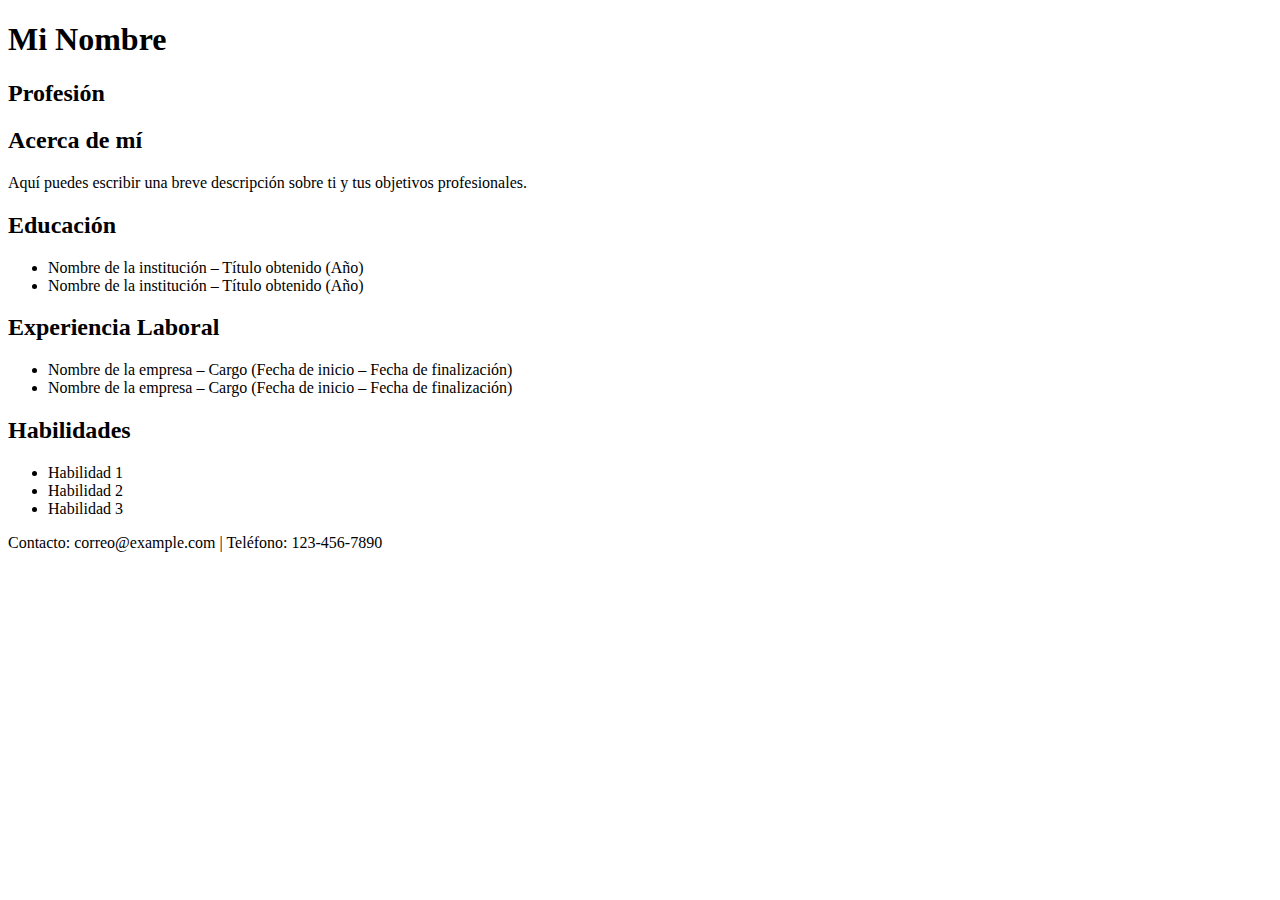
==== index.html @ 52dd5495 "Create index.html" ====
<!DOCTYPE html>

<html>

<head>

<title>Mi Currículum</title>

<link rel=”stylesheet” href=”styles.css”>

</head>

<body>

<header>

<h1>Mi Nombre</h1>

<h2>Profesión</h2>

</header>

<section id=”about”>

<h2>Acerca de mí</h2>

<p>Aquí puedes escribir una breve descripción sobre ti y tus objetivos profesionales.</p>

</section>

<section id=”education”>

<h2>Educación</h2>

<ul>

<li>Nombre de la institución – Título obtenido (Año)</li>

<li>Nombre de la institución – Título obtenido (Año)</li>

</ul>

</section>

<section id=”experience”>

<h2>Experiencia Laboral</h2>

<ul>

<li>Nombre de la empresa – Cargo (Fecha de inicio – Fecha de finalización)</li>

<li>Nombre de la empresa – Cargo (Fecha de inicio – Fecha de finalización)</li>

</ul>

</section>

<section id=”skills”>

<h2>Habilidades</h2>

<ul>

<li>Habilidad 1</li>

<li>Habilidad 2</li>

<li>Habilidad 3</li>

</ul>

</section>

<footer>

<p>Contacto: correo@example.com | Teléfono: 123-456-7890</p>

</footer>

</body>

</html>
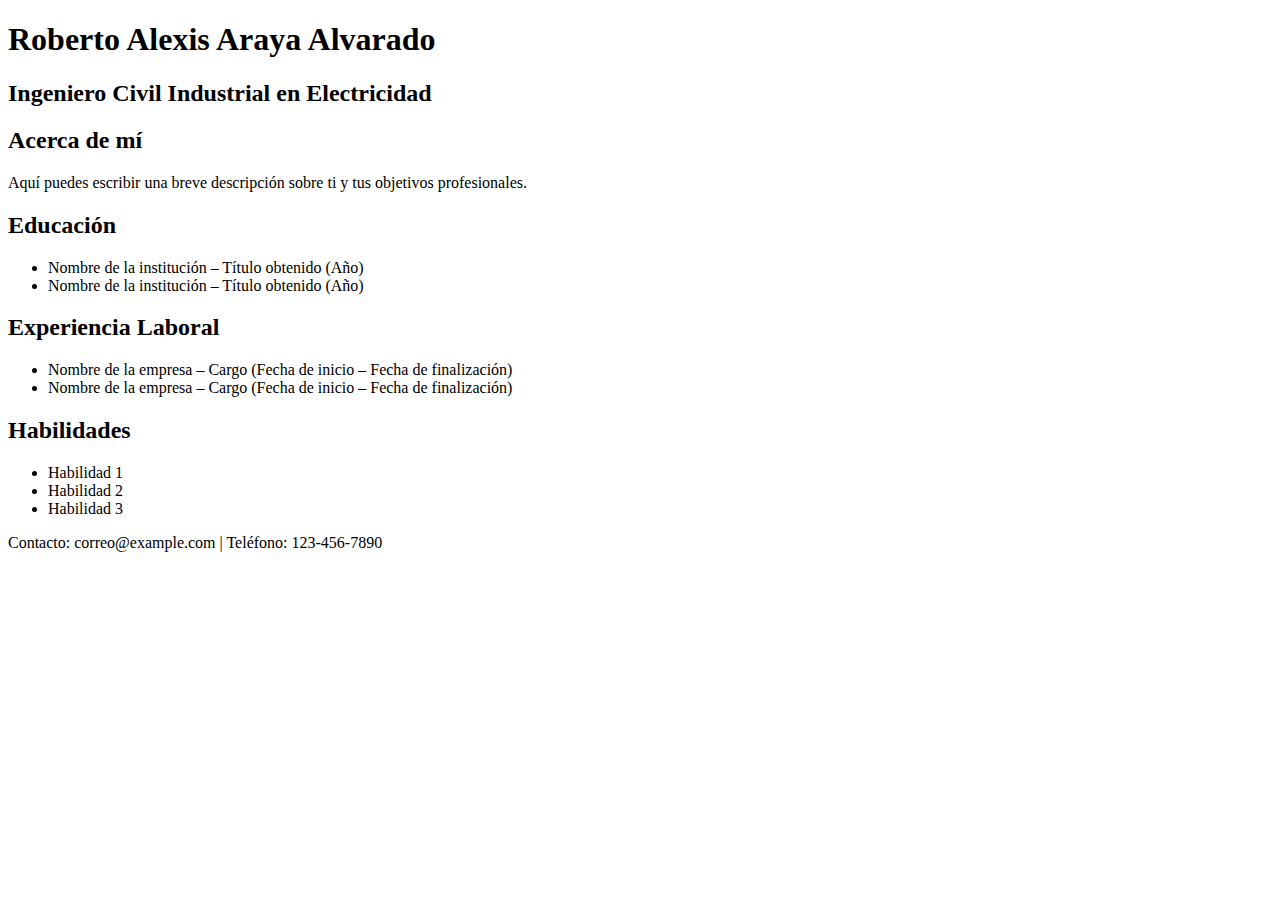
==== commit b51d7550: "Cambiando el Titulo" ====
--- a/index.html
+++ b/index.html
@@ -1,22 +1,17 @@
 <!DOCTYPE html>
-
 <html>
-
 <head>
-
-<title>Mi Currículum</title>
-
+<title>Roberto Araya Alvarado</title>
 <link rel=”stylesheet” href=”styles.css”>
-
 </head>
 
 <body>
 
 <header>
 
-<h1>Mi Nombre</h1>
+<h1>Roberto Alexis Araya Alvarado</h1>
 
-<h2>Profesión</h2>
+<h2>Ingeniero Civil Industrial en Electricidad</h2>
 
 </header>
 
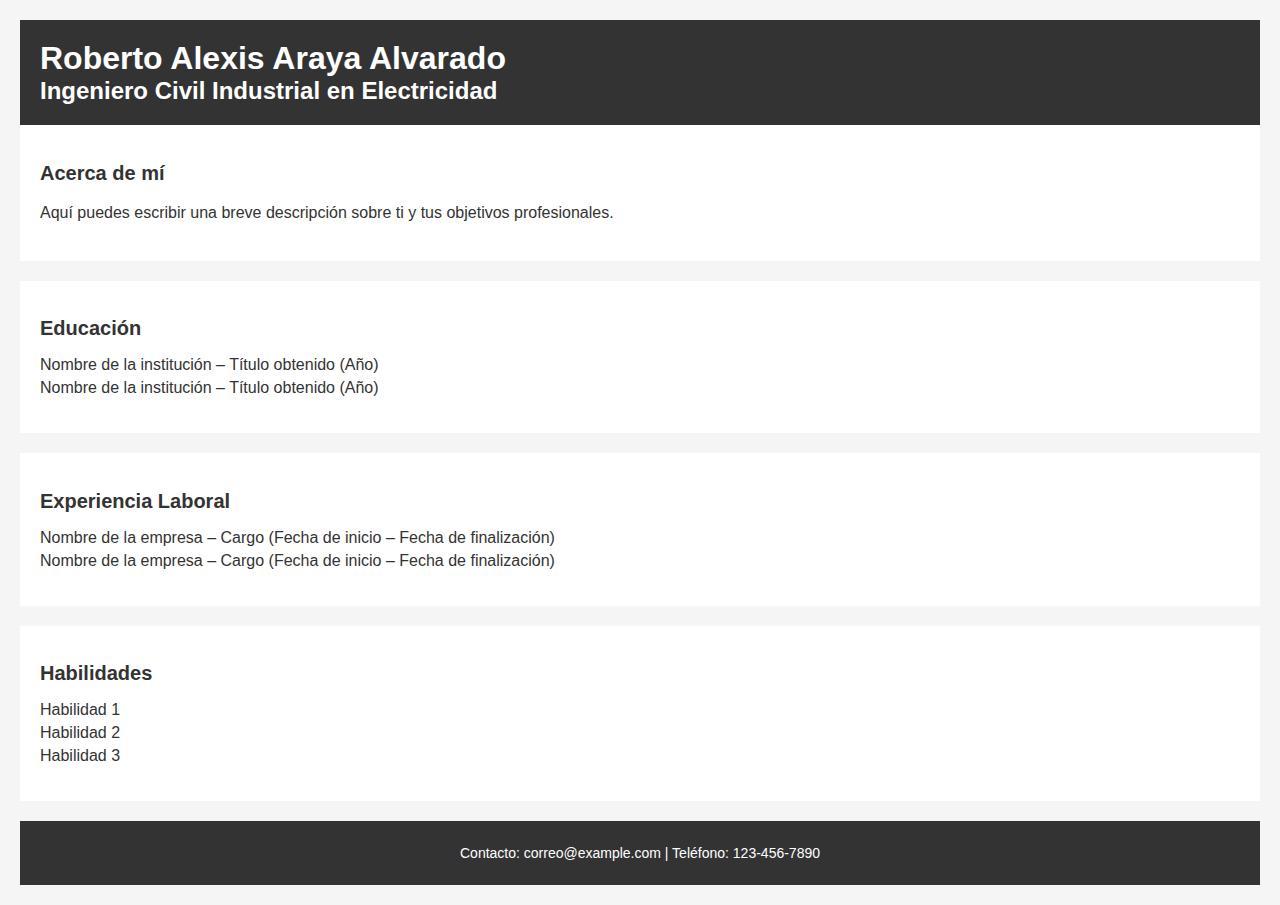
==== commit 0dc135c7: "Enlazando archivo Style" ====
--- a/index.html
+++ b/index.html
@@ -2,7 +2,7 @@
 <html>
 <head>
 <title>Roberto Araya Alvarado</title>
-<link rel=”stylesheet” href=”styles.css”>
+<link rel="stylesheet" href="./assets/css/style.css">
 </head>
 
 <body>
@@ -14,7 +14,6 @@
 <h2>Ingeniero Civil Industrial en Electricidad</h2>
 
 </header>
-
 <section id=”about”>
 
 <h2>Acerca de mí</h2>
--- a/assets/css/style.css
+++ b/assets/css/style.css
@@ -0,0 +1,115 @@
+body {
+
+    font-family: Arial, sans-serif;
+    
+    background-color: #f5f5f5;
+    
+    color: #333;
+    
+    margin: 0;
+    
+    padding: 20px;
+    
+    }
+    
+    header {
+    
+    background-color: #333;
+    
+    color: #fff;
+    
+    padding: 20px;
+    
+    }
+    
+    header h1 {
+    
+    font-size: 32px;
+    
+    margin: 0;
+    
+    }
+    
+    header h2 {
+    
+    font-size: 24px;
+    
+    margin: 0;
+    
+    }
+    
+     
+    
+    section {
+    
+    margin-bottom: 20px;
+    
+    background-color: #fff;
+    
+    padding: 20px;
+    
+    }
+    
+     
+    
+    section h2 {
+    
+    font-size: 20px;
+    
+    margin-bottom: 10px;
+    
+    }
+    
+     
+    
+    section p {
+    
+    font-size: 16px;
+    
+    line-height: 1.5;
+    
+    }
+    
+     
+    
+    ul {
+    
+    list-style-type: none;
+    
+    padding: 0;
+    
+    }
+    
+     
+    
+    ul li {
+    
+    margin-bottom: 5px;
+    
+    }
+    
+     
+    
+    ul li:before {
+    
+    content: “\2022”;
+    
+    margin-right: 5px;
+    
+    }
+    
+     
+    
+    footer {
+    
+    background-color: #333;
+    
+    color: #fff;
+    
+    padding: 10px;
+    
+    text-align: center;
+    
+    font-size: 14px;
+    
+    }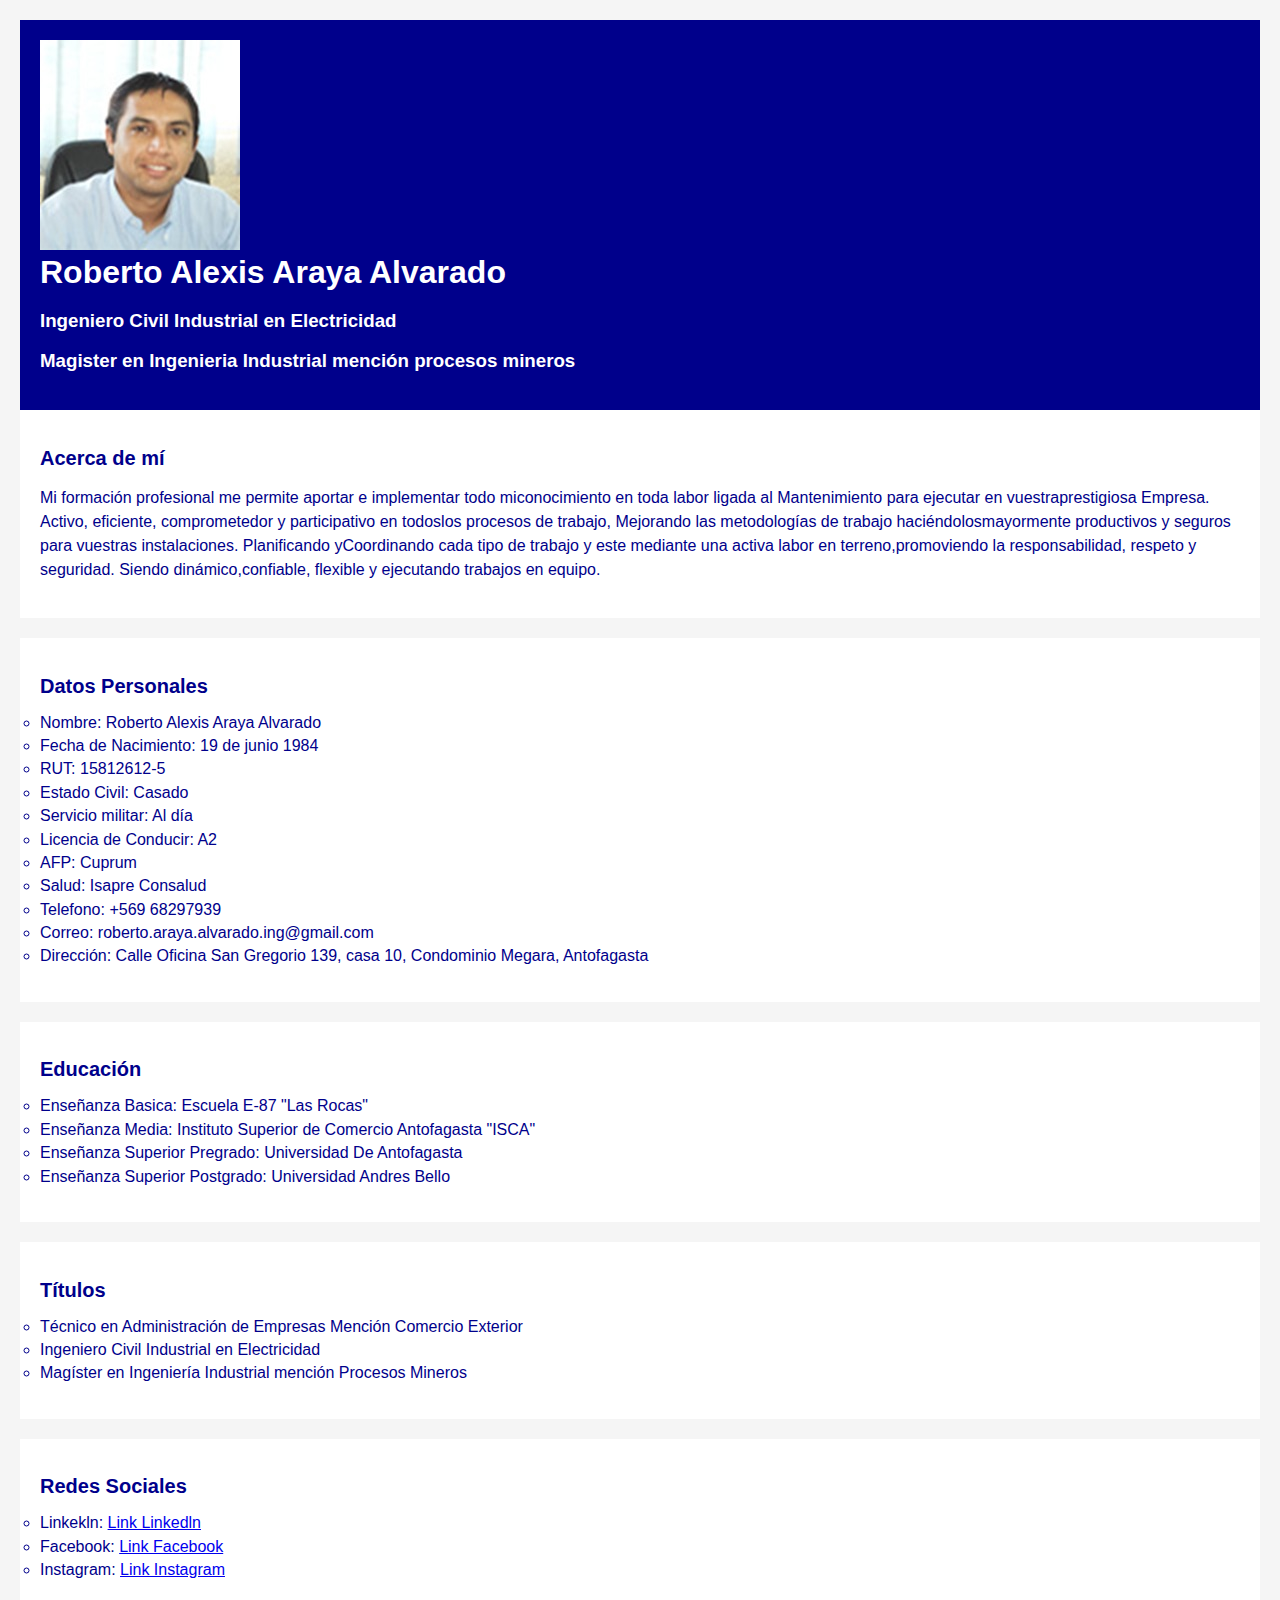
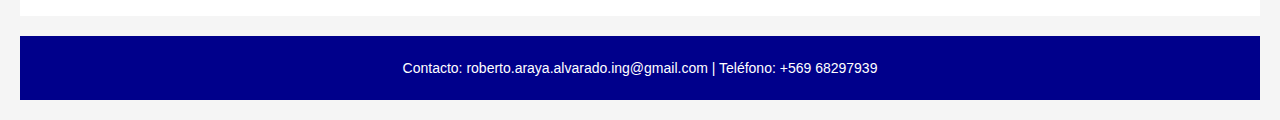
==== commit c6fe427b: "Modificaciones en general" ====
--- a/index.html
+++ b/index.html
@@ -3,73 +3,72 @@
 <head>
 <title>Roberto Araya Alvarado</title>
 <link rel="stylesheet" href="./assets/css/style.css">
+<link rel="stylesheet" href="./assets/css/normalize.css">
 </head>
 
 <body>
 
 <header>
+    <img src="./assets/img/foto Roberto Araya.png" alt=""> 
+    <h1>Roberto Alexis Araya Alvarado</h1>
 
-<h1>Roberto Alexis Araya Alvarado</h1>
-
-<h2>Ingeniero Civil Industrial en Electricidad</h2>
+<h3>Ingeniero Civil Industrial en Electricidad</h3>
+<h3>Magister en Ingenieria Industrial mención procesos mineros</h3>
 
 </header>
 <section id=”about”>
+    <h2>Acerca de mí</h2>
+    <p>Mi formación profesional me permite aportar e implementar todo miconocimiento en toda labor ligada al Mantenimiento para ejecutar en vuestraprestigiosa Empresa. Activo, eficiente, comprometedor y participativo en todoslos procesos de trabajo, Mejorando las metodologías de trabajo haciéndolosmayormente productivos y seguros para vuestras instalaciones. Planificando yCoordinando cada tipo de trabajo y este mediante una activa labor en terreno,promoviendo la responsabilidad, respeto y seguridad. Siendo dinámico,confiable, flexible y ejecutando trabajos en equipo.</p>
+</section>
 
-<h2>Acerca de mí</h2>
-
-<p>Aquí puedes escribir una breve descripción sobre ti y tus objetivos profesionales.</p>
-
+<section id="Datos personales"> 
+    <h2>Datos Personales</h2>
+        <ul>
+            <li> Nombre: Roberto Alexis Araya Alvarado </li>
+            <li> Fecha de Nacimiento: 19 de junio 1984 </li>
+            <li> RUT: 15812612-5 </li>
+            <li> Estado Civil: Casado </li>
+            <li> Servicio militar: Al día </li>
+            <li> Licencia de Conducir: A2 </li>
+            <li> AFP: Cuprum </li>
+            <li> Salud: Isapre Consalud </li>
+            <li> Telefono: +569 68297939 </li>
+            <li> Correo: roberto.araya.alvarado.ing@gmail.com </li>
+            <li> Dirección: Calle Oficina San Gregorio 139, casa 10, Condominio Megara, Antofagasta </li>
+        </ul>  
 </section>
 
 <section id=”education”>
-
-<h2>Educación</h2>
-
-<ul>
-
-<li>Nombre de la institución – Título obtenido (Año)</li>
-
-<li>Nombre de la institución – Título obtenido (Año)</li>
-
-</ul>
-
+    <h2>Educación</h2>
+    <ul> 
+        <li> Enseñanza Basica: Escuela E-87 "Las Rocas" </li>
+        <li> Enseñanza Media: Instituto Superior de Comercio Antofagasta "ISCA" </li>
+        <li> Enseñanza Superior Pregrado: Universidad De Antofagasta </li>
+        <li> Enseñanza Superior Postgrado: Universidad Andres Bello </li>  
+    </ul>
 </section>
 
 <section id=”experience”>
 
-<h2>Experiencia Laboral</h2>
-
-<ul>
-
-<li>Nombre de la empresa – Cargo (Fecha de inicio – Fecha de finalización)</li>
-
-<li>Nombre de la empresa – Cargo (Fecha de inicio – Fecha de finalización)</li>
-
-</ul>
-
+<h2>Títulos</h2>
+    <ul> 
+        <li> Técnico en Administración de Empresas Mención Comercio Exterior </li>
+        <li> Ingeniero Civil Industrial en Electricidad </li>
+        <li> Magíster en Ingeniería Industrial mención Procesos Mineros </li>  
+    </ul>
 </section>
 
 <section id=”skills”>
-
-<h2>Habilidades</h2>
-
-<ul>
-
-<li>Habilidad 1</li>
-
-<li>Habilidad 2</li>
-
-<li>Habilidad 3</li>
-
-</ul>
-
+<h2>Redes Sociales</h2>
+    <ul>
+        <li> Linkekln: <a href= "https://www.linkedin.com/in/roberto-araya-alvarado-98380478/">Link Linkedln</a> <br> </li>
+        <li> Facebook: <a href= "https://web.facebook.com/roberto.a.alvarado.1">Link Facebook</a> <br> </li>
+        <li> Instagram: <a href= "https://www.instagram.com/roberto_araya007/">Link Instagram</a> <br> </li>
+    </ul>
 </section>
 
 <footer>
-
-<p>Contacto: correo@example.com | Teléfono: 123-456-7890</p>
-
+    <p>Contacto: roberto.araya.alvarado.ing@gmail.com | Teléfono: +569 68297939</p>
 </footer>
 
 </body>
--- a/assets/css/style.css
+++ b/assets/css/style.css
@@ -1,115 +1,62 @@
 body {
-
     font-family: Arial, sans-serif;
-    
     background-color: #f5f5f5;
-    
-    color: #333;
-    
+    color: darkblue ;
     margin: 0;
-    
     padding: 20px;
-    
     }
     
     header {
-    
-    background-color: #333;
-    
-    color: #fff;
-    
-    padding: 20px;
-    
+        background-color: darkblue;
+        color: #fff;
+        padding: 20px;
     }
     
     header h1 {
-    
-    font-size: 32px;
-    
-    margin: 0;
-    
+        font-size: 32px;
+        margin: 0;
     }
     
     header h2 {
-    
-    font-size: 24px;
-    
-    margin: 0;
-    
+        font-size: 24px;
+        margin: 0;
     }
-    
-     
-    
+        
     section {
-    
-    margin-bottom: 20px;
-    
-    background-color: #fff;
-    
-    padding: 20px;
-    
+        margin-bottom: 20px;
+        background-color: #fff;
+        padding: 20px;
     }
-    
-     
-    
+             
     section h2 {
-    
-    font-size: 20px;
-    
-    margin-bottom: 10px;
-    
+        font-size: 20px;
+        margin-bottom: 10px;
     }
-    
-     
-    
+            
     section p {
-    
-    font-size: 16px;
-    
-    line-height: 1.5;
-    
+        font-size: 16px;
+        line-height: 1.5;
     }
-    
-     
-    
+         
     ul {
-    
-    list-style-type: none;
-    
-    padding: 0;
-    
+        list-style-type: circle;
+        padding: 0;
     }
-    
-     
-    
+          
     ul li {
-    
-    margin-bottom: 5px;
-    
+        margin-bottom: 5px;
     }
-    
-     
+       
     
     ul li:before {
-    
-    content: “\2022”;
-    
-    margin-right: 5px;
-    
+        content: “\2022”;
+        margin-right: 5px;
     }
-    
-     
-    
+             
     footer {
-    
-    background-color: #333;
-    
-    color: #fff;
-    
-    padding: 10px;
-    
-    text-align: center;
-    
-    font-size: 14px;
-    
+        background-color: darkblue;
+        color: #fff;
+        padding: 10px;
+        text-align: center;
+        font-size: 14px;
     }